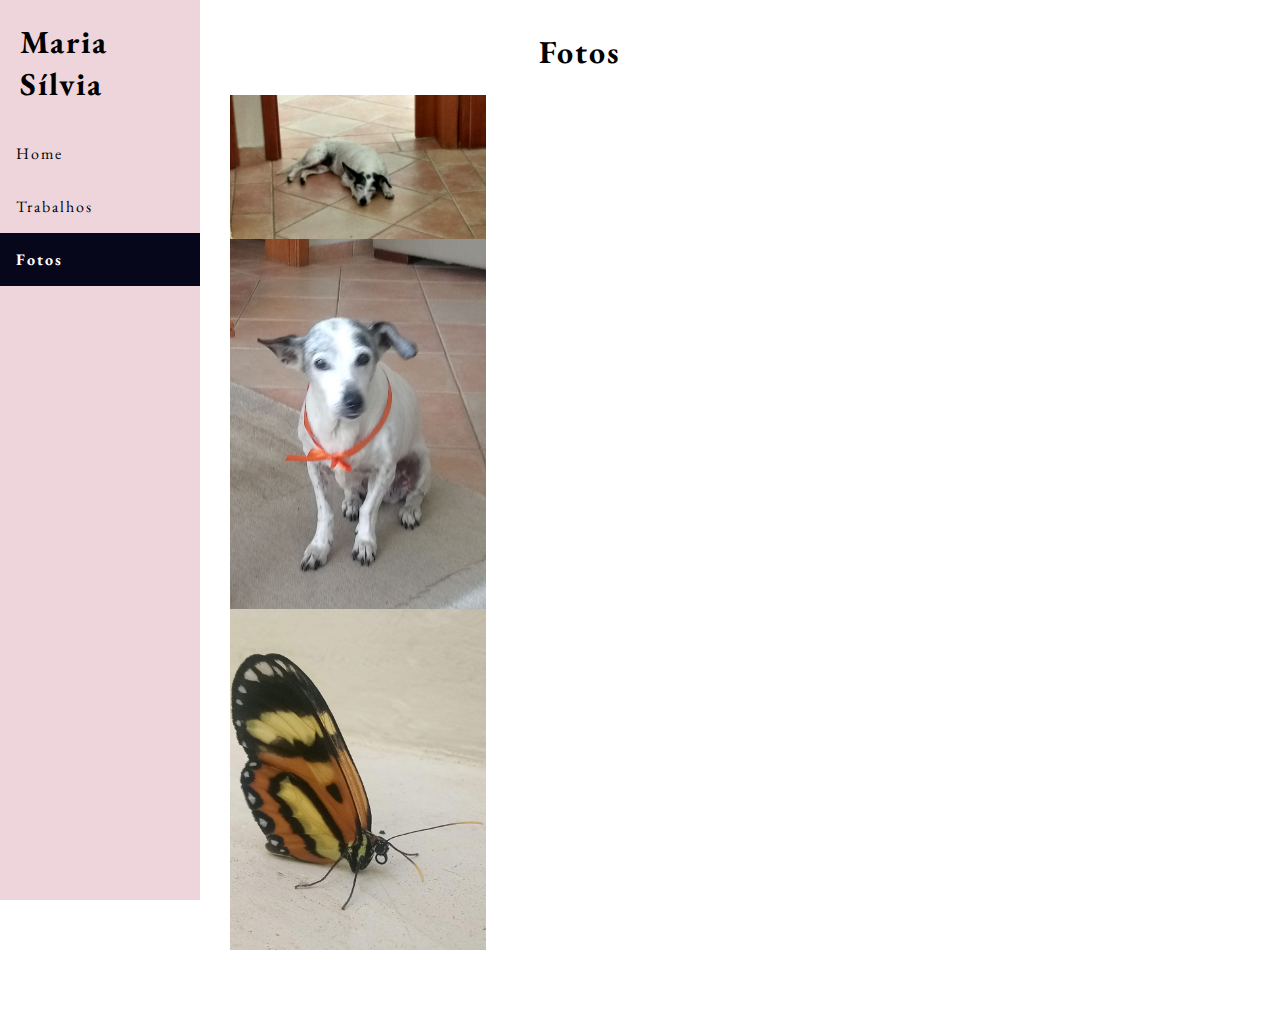
==== 1-pagina-pessoal/fotos.html @ 1771d0b0 "add pagina pessoal" ====
<!DOCTYPE html>
<html lang="pt-br">
  <head>
    <meta name="author" content="Maria Ruy" />
    <meta charset="utf-8" />

    <link rel="stylesheet" href="styles.css" />
    <link rel="icon" href="./favicon.ico" type="image/x-icon" />

    <link rel="preconnect" href="https://fonts.googleapis.com" />
    <link rel="preconnect" href="https://fonts.gstatic.com" crossorigin />
    <link
      href="https://fonts.googleapis.com/css2?family=EB+Garamond&display=swap"
      rel="stylesheet"
    />

    <title>Fotos | Maria Ruy</title>
  </head>

  <body>
    <aside class="sidebar">
      <nav>
        <h1>Maria Sílvia</h1>
        <a href="./index.html">Home</a>
        <a href="./trabalhos.html">Trabalhos</a>
        <a class="active" href="./fotos.html">Fotos</a>
      </nav>
    </aside>

    <main>
      <h1>Fotos</h1>
      <div class="mosaic">
        <img src="1.jpg" alt="Um cachorro branco tirando uma soneca">
        <img src="2.jpg" alt="O mesmo cachorro rancho sentado com um colar laranja">
        <img src="3.jpg" alt="Uma borboleta laranja, preta e amarela">
      </div>
    </main>
  </body>
</html>
---- 1-pagina-pessoal/styles.css ----
html,
body {
    margin: 0px;
    font-family: 'EB Garamond', serif;
    letter-spacing: 2px;
}
.sidebar {
    margin: 0;
    padding: 0;
    width: 200px;
    background-color: #edd5db;
    position: fixed;
    height: 100%;
    overflow: auto;
}

.sidebar h1 {
    margin-left: 20px;
}

.sidebar ul {
    list-style-type: none;
}

.sidebar a {
    display: block;
    color: black;
    padding: 16px;
    text-decoration: none;
}

.sidebar a.active {
    background-color: #07071c;
    color: white;
    font-weight: bold;
}

.sidebar a:hover {
    background-color: rgb(239, 148, 148);
    color: white;
    font-weight: bold;
}

/* On screens that are less than 700px wide, make the sidebar into a topbar */
@media screen and (max-width: 700px) {
    .sidebar {
        width: 100%;
        height: auto;
        position: relative;
    }

    .sidebar a {
        float: left;
    }

    main {
        margin-left: 0;
    }
}

/* On screens that are less than 400px, display the bar vertically, instead of horizontally */
@media screen and (max-width: 400px) {
    .sidebar a {
        text-align: center;
        float: none;
    }
}
/* ------------- END SIDEBAR STYLING */

/* ------------- BEGIN MAIN STYLING */
main {
    margin-left: 200px;
    padding: 10px 30px;
    height: 1000px;
    max-width: 700px;
}
main h1 {
    text-align: center;
}
p {
    max-width: 75ch;
}

.mosaic {
    display: grid;
    grid-row: span 2 / auto;
    grid-column: span 2 / auto
}

.mosaic img {
    max-width: 20vw;
    object-fit: scale-down;
}
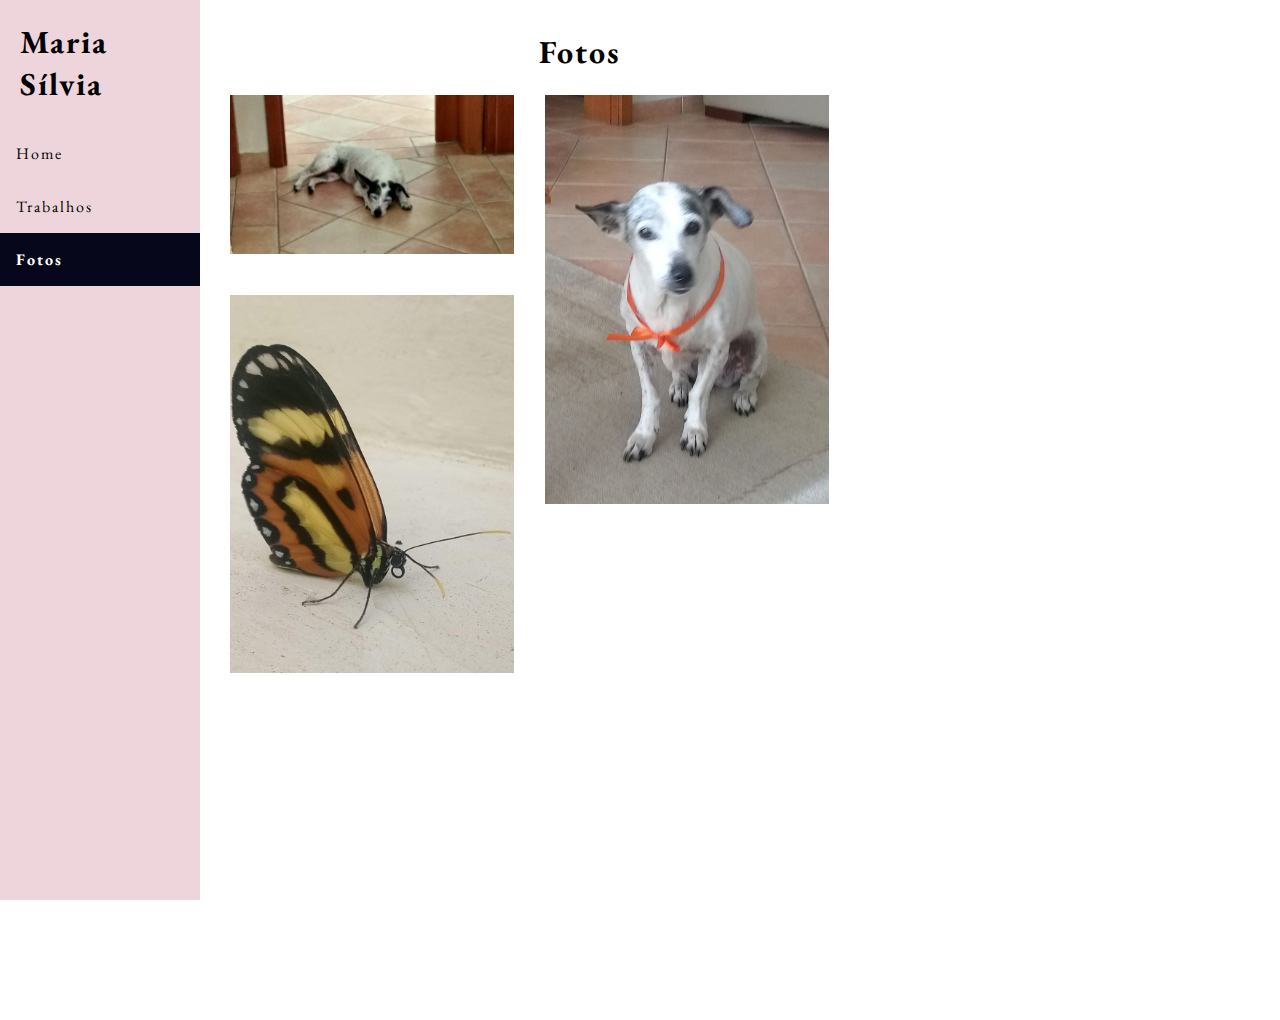
==== commit 0d3729c3: "ajustes na pagina" ====
--- a/1-pagina-pessoal/fotos.html
+++ b/1-pagina-pessoal/fotos.html
@@ -31,7 +31,7 @@
       <h1>Fotos</h1>
       <div class="mosaic">
         <img src="1.jpg" alt="Um cachorro branco tirando uma soneca">
-        <img src="2.jpg" alt="O mesmo cachorro rancho sentado com um colar laranja">
+        <img src="2.jpg" alt="O mesmo cachorro branco, sentado, com um colar laranja">
         <img src="3.jpg" alt="Uma borboleta laranja, preta e amarela">
       </div>
     </main>
--- a/1-pagina-pessoal/styles.css
+++ b/1-pagina-pessoal/styles.css
@@ -41,30 +41,7 @@
     font-weight: bold;
 }
 
-/* On screens that are less than 700px wide, make the sidebar into a topbar */
-@media screen and (max-width: 700px) {
-    .sidebar {
-        width: 100%;
-        height: auto;
-        position: relative;
-    }
 
-    .sidebar a {
-        float: left;
-    }
-
-    main {
-        margin-left: 0;
-    }
-}
-
-/* On screens that are less than 400px, display the bar vertically, instead of horizontally */
-@media screen and (max-width: 400px) {
-    .sidebar a {
-        text-align: center;
-        float: none;
-    }
-}
 /* ------------- END SIDEBAR STYLING */
 
 /* ------------- BEGIN MAIN STYLING */
@@ -82,12 +59,40 @@
 }
 
 .mosaic {
-    display: grid;
-    grid-row: span 2 / auto;
-    grid-column: span 2 / auto
+    width: 90%;
+   display: grid;
+   grid-template-columns: 50% 50%;
+   grid-template-rows: 200px 300px;
 }
 
 .mosaic img {
-    max-width: 20vw;
+    width: 90%;
     object-fit: scale-down;
+}
+
+/* On screens that are less than 700px wide, 
+make the sidebar into a topbar */
+@media screen and (max-width: 700px) {
+    .sidebar {
+        width: 100%;
+        height: auto;
+        position: relative;
+    }
+
+    .sidebar a {
+        float: left;
+    }
+
+    main {
+        margin-left: 0px;
+    }
+}
+
+/* On screens that are less than 400px, 
+display the bar vertically, instead of horizontally */
+@media screen and (max-width: 400px) {
+    .sidebar a {
+        text-align: center;
+        float: none;
+    }
 }